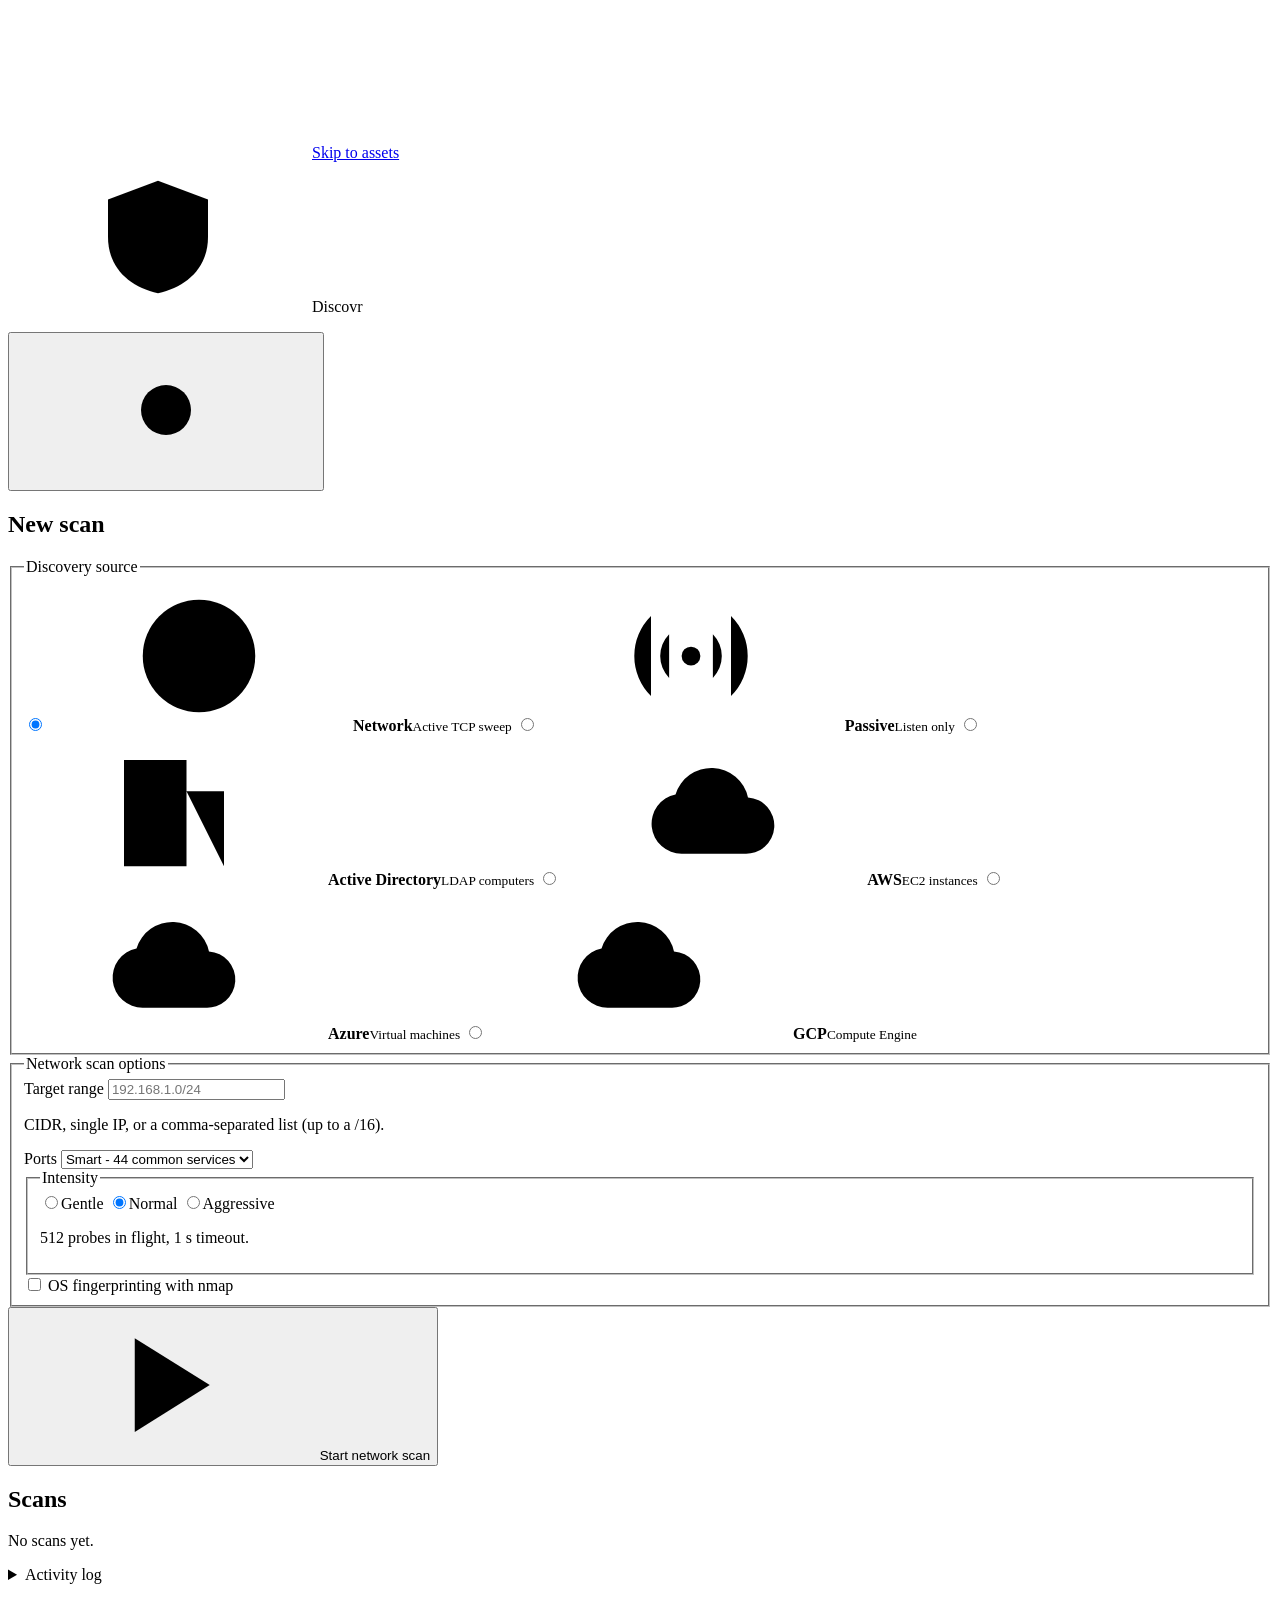
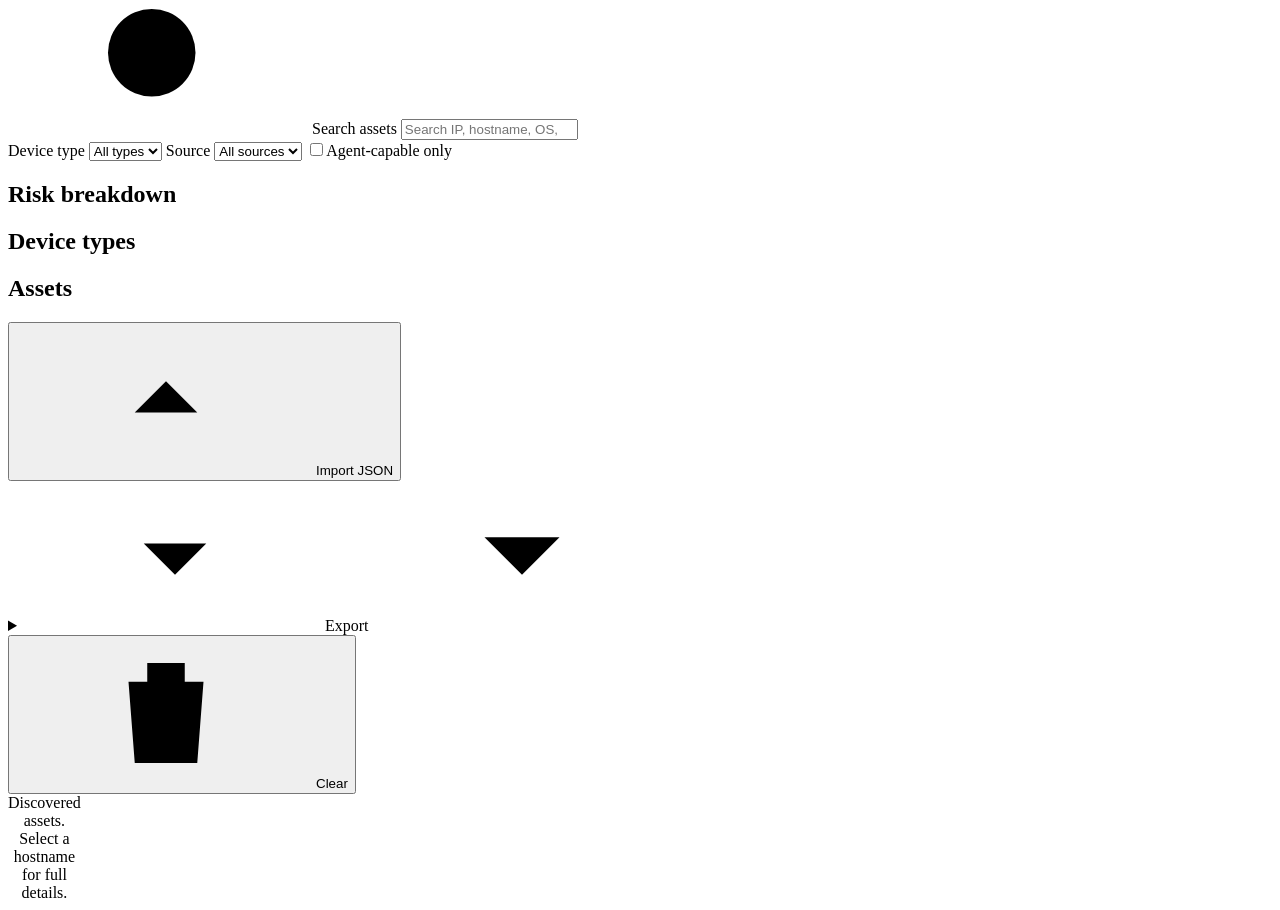
==== discovr/ui/index.html @ cfe08b39 "feat(ui): local web interface and REST API served by the binary Running `discovr` with no options (o" ====
<!doctype html>
<!--
  Discovr web UI. Served by discovr/server.py on 127.0.0.1 with a strict CSP:
  no inline scripts or style attributes - behaviour lives in app.js, looks in app.css.
  Works fully offline (no CDNs, fonts or trackers).
-->
<html lang="en">
<head>
  <meta charset="utf-8">
  <meta name="viewport" content="width=device-width, initial-scale=1">
  <meta name="color-scheme" content="dark light">
  <title>Discovr</title>
  <link rel="icon" href="/favicon.svg" type="image/svg+xml">
  <link rel="stylesheet" href="/app.css">
  <script src="/app.js" defer></script>
</head>
<body>
  <!-- Icon sprite: one consistent 24px / 2px-stroke family, referenced with <use>. -->
  <svg class="sprite" aria-hidden="true" focusable="false">
    <symbol id="i-logo" viewBox="0 0 24 24"><path d="M12 3l8 3v6c0 5-3.5 8-8 9-4.5-1-8-4-8-9V6z"/><circle cx="12" cy="11.5" r="3.5"/><path d="M12 11.5l2.5-2.5"/></symbol>
    <symbol id="i-network" viewBox="0 0 24 24"><circle cx="12" cy="12" r="9"/><circle cx="12" cy="12" r="5"/><path d="M12 12l5-5"/><circle cx="12" cy="12" r="1"/></symbol>
    <symbol id="i-passive" viewBox="0 0 24 24"><path d="M5.6 5.6a9 9 0 0 0 0 12.8M18.4 5.6a9 9 0 0 1 0 12.8M8.5 8.5a5 5 0 0 0 0 7M15.5 8.5a5 5 0 0 1 0 7"/><circle cx="12" cy="12" r="1.5"/></symbol>
    <symbol id="i-ad" viewBox="0 0 24 24"><path d="M4 21V4h10v17M14 9h6v12M8 8h2M8 12h2M8 16h2M3 21h18"/></symbol>
    <symbol id="i-cloud" viewBox="0 0 24 24"><path d="M7 19h10a4.5 4.5 0 0 0 .6-9A6 6 0 0 0 6 9.5 4.8 4.8 0 0 0 7 19z"/></symbol>
    <symbol id="i-play" viewBox="0 0 24 24"><path d="M7 4.5v15l12-7.5z"/></symbol>
    <symbol id="i-stop" viewBox="0 0 24 24"><rect x="6" y="6" width="12" height="12" rx="2"/></symbol>
    <symbol id="i-download" viewBox="0 0 24 24"><path d="M12 4v11M7 10l5 5 5-5M5 20h14"/></symbol>
    <symbol id="i-upload" viewBox="0 0 24 24"><path d="M12 20V9M7 14l5-5 5 5M5 4h14"/></symbol>
    <symbol id="i-trash" viewBox="0 0 24 24"><path d="M4 7h16M10 11v6M14 11v6M6 7l1 13h10l1-13M9 7V4h6v3"/></symbol>
    <symbol id="i-search" viewBox="0 0 24 24"><circle cx="11" cy="11" r="7"/><path d="M20 20l-4-4"/></symbol>
    <symbol id="i-x" viewBox="0 0 24 24"><path d="M18 6L6 18M6 6l12 12"/></symbol>
    <symbol id="i-sun" viewBox="0 0 24 24"><circle cx="12" cy="12" r="4"/><path d="M12 2v2M12 20v2M4.9 4.9l1.4 1.4M17.7 17.7l1.4 1.4M2 12h2M20 12h2M4.9 19.1l1.4-1.4M17.7 6.3l1.4-1.4"/></symbol>
    <symbol id="i-moon" viewBox="0 0 24 24"><path d="M20 14.5A8.5 8.5 0 1 1 9.5 4a6.5 6.5 0 0 0 10.5 10.5z"/></symbol>
    <symbol id="i-chevron" viewBox="0 0 24 24"><path d="M6 9l6 6 6-6"/></symbol>
    <symbol id="i-critical" viewBox="0 0 24 24"><path d="M8 3h8l5 5v8l-5 5H8l-5-5V8z"/><path d="M12 8v5M12 16.2v.1"/></symbol>
    <symbol id="i-high" viewBox="0 0 24 24"><path d="M12 3.5L2.5 20h19z"/><path d="M12 10v4M12 17.2v.1"/></symbol>
    <symbol id="i-medium" viewBox="0 0 24 24"><circle cx="12" cy="12" r="9"/><path d="M12 8v5M12 16.2v.1"/></symbol>
    <symbol id="i-low" viewBox="0 0 24 24"><circle cx="12" cy="12" r="9"/><path d="M8 12.5l3 3 5-6"/></symbol>
    <symbol id="i-agent" viewBox="0 0 24 24"><path d="M12 3l8 3v6c0 5-3.5 8-8 9-4.5-1-8-4-8-9V6z"/><path d="M9 12l2 2 4-4"/></symbol>
    <symbol id="i-globe" viewBox="0 0 24 24"><circle cx="12" cy="12" r="9"/><path d="M3 12h18M12 3a14 14 0 0 1 0 18M12 3a14 14 0 0 0 0 18"/></symbol>
    <symbol id="i-layers" viewBox="0 0 24 24"><path d="M12 3L3 8l9 5 9-5z"/><path d="M3 13l9 5 9-5"/></symbol>
    <symbol id="i-eye" viewBox="0 0 24 24"><path d="M2 12s3.5-7 10-7 10 7 10 7-3.5 7-10 7S2 12 2 12z"/><circle cx="12" cy="12" r="3"/></symbol>
    <symbol id="i-copy" viewBox="0 0 24 24"><rect x="9" y="9" width="11" height="11" rx="2"/><path d="M5 15V5a1 1 0 0 1 1-1h9"/></symbol>
    <symbol id="i-info" viewBox="0 0 24 24"><circle cx="12" cy="12" r="9"/><path d="M12 11v5M12 7.8v.1"/></symbol>
  </svg>

  <a class="skip-link" href="#assets-title">Skip to assets</a>

  <header class="topbar">
    <div class="brand">
      <svg class="icon brand-mark" aria-hidden="true"><use href="#i-logo"/></svg>
      <span class="brand-name">Discovr</span>
      <span class="brand-version" id="version"></span>
    </div>
    <ul class="host-facts" id="host-facts" aria-label="This computer"></ul>
    <button class="icon-btn" id="theme-toggle" type="button" aria-label="Switch to light theme">
      <svg class="icon" aria-hidden="true"><use href="#i-sun"/></svg>
    </button>
  </header>

  <div class="banner" id="offline-banner" role="alert" hidden>
    <svg class="icon" aria-hidden="true"><use href="#i-info"/></svg>
    Lost connection to Discovr. Is it still running in its terminal window?
  </div>

  <div class="layout">
    <!-- ============================================================ scan controls -->
    <aside class="side" aria-label="Scan controls">
      <section class="panel" aria-labelledby="scan-title">
        <h2 class="panel-title" id="scan-title">New scan</h2>
        <form id="scan-form" novalidate>
          <fieldset class="sources">
            <legend class="sr-only">Discovery source</legend>
            <label class="source"><input type="radio" name="kind" value="network" checked>
              <svg class="icon" aria-hidden="true"><use href="#i-network"/></svg>
              <span><b>Network</b><small>Active TCP sweep</small></span></label>
            <label class="source"><input type="radio" name="kind" value="passive">
              <svg class="icon" aria-hidden="true"><use href="#i-passive"/></svg>
              <span><b>Passive</b><small>Listen only</small></span></label>
            <label class="source"><input type="radio" name="kind" value="ad">
              <svg class="icon" aria-hidden="true"><use href="#i-ad"/></svg>
              <span><b>Active Directory</b><small>LDAP computers</small></span></label>
            <label class="source"><input type="radio" name="kind" value="aws">
              <svg class="icon" aria-hidden="true"><use href="#i-cloud"/></svg>
              <span><b>AWS</b><small>EC2 instances</small></span></label>
            <label class="source"><input type="radio" name="kind" value="azure">
              <svg class="icon" aria-hidden="true"><use href="#i-cloud"/></svg>
              <span><b>Azure</b><small>Virtual machines</small></span></label>
            <label class="source"><input type="radio" name="kind" value="gcp">
              <svg class="icon" aria-hidden="true"><use href="#i-cloud"/></svg>
              <span><b>GCP</b><small>Compute Engine</small></span></label>
          </fieldset>

          <!-- One fieldset per source; inactive ones are disabled so they are neither validated nor sent. -->
          <fieldset class="fields" data-kind="network">
            <legend class="sr-only">Network scan options</legend>
            <div class="field">
              <label for="f-target">Target range</label>
              <input id="f-target" name="target" autocomplete="off" spellcheck="false" placeholder="192.168.1.0/24" aria-describedby="h-target">
              <p class="hint" id="h-target">CIDR, single IP, or a comma-separated list (up to a /16).</p>
            </div>
            <div class="field">
              <label for="f-ports-mode">Ports</label>
              <select id="f-ports-mode" name="portsMode">
                <option value="smart">Smart - 44 common services</option>
                <option value="custom">Custom list…</option>
              </select>
            </div>
            <div class="field" id="custom-ports" hidden>
              <label for="f-ports">Custom ports</label>
              <input id="f-ports" name="ports" autocomplete="off" spellcheck="false" placeholder="22,80,443,8000-8100" aria-describedby="h-ports">
              <p class="hint" id="h-ports">Only these ports are probed.</p>
            </div>
            <fieldset class="field segmented">
              <legend>Intensity</legend>
              <div class="segments">
                <label><input type="radio" name="intensity" value="gentle"><span>Gentle</span></label>
                <label><input type="radio" name="intensity" value="normal" checked><span>Normal</span></label>
                <label><input type="radio" name="intensity" value="aggressive"><span>Aggressive</span></label>
              </div>
              <p class="hint" id="intensity-hint">512 probes in flight, 1 s timeout.</p>
            </fieldset>
            <label class="check"><input type="checkbox" name="osDetect" id="f-os-detect">
              <span>OS fingerprinting with nmap <small id="nmap-note"></small></span></label>
          </fieldset>

          <fieldset class="fields" data-kind="passive" hidden>
            <legend class="sr-only">Passive listening options</legend>
            <div class="field">
              <label for="f-iface">Interface</label>
              <select id="f-iface" name="iface"></select>
            </div>
            <div class="field">
              <label for="f-duration">Listen for (seconds)</label>
              <input id="f-duration" name="duration" type="number" inputmode="numeric" min="10" max="3600" value="120">
            </div>
            <p class="hint">Sends no packets. Learns devices from ARP, DHCP, mDNS, NetBIOS, LLMNR and SSDP.</p>
          </fieldset>

          <fieldset class="fields" data-kind="ad" hidden>
            <legend class="sr-only">Active Directory options</legend>
            <div class="field">
              <label for="f-domain">Domain <span class="req" aria-hidden="true">*</span></label>
              <input id="f-domain" name="domain" autocomplete="off" spellcheck="false" placeholder="corp.local" required>
            </div>
            <div class="field">
              <label for="f-username">Username <span class="req" aria-hidden="true">*</span></label>
              <input id="f-username" name="username" autocomplete="off" spellcheck="false" placeholder="user@corp.local" required>
            </div>
            <div class="field">
              <label for="f-password">Password <span class="req" aria-hidden="true">*</span></label>
              <div class="input-with-button">
                <input id="f-password" name="password" type="password" autocomplete="off" required>
                <button type="button" class="icon-btn" id="toggle-password" aria-label="Show password" aria-pressed="false">
                  <svg class="icon" aria-hidden="true"><use href="#i-eye"/></svg>
                </button>
              </div>
              <p class="hint">Sent only to the domain controller over TLS or NTLM. Never stored.</p>
            </div>
            <div class="field">
              <label for="f-dc">Domain controller <small>(optional)</small></label>
              <input id="f-dc" name="dc" autocomplete="off" spellcheck="false" placeholder="dc01.corp.local">
            </div>
            <label class="check"><input type="checkbox" name="ldaps"><span>Use LDAPS (port 636)</span></label>
          </fieldset>

          <fieldset class="fields" data-kind="aws" hidden>
            <legend class="sr-only">AWS options</legend>
            <div class="field">
              <label for="f-profile">Profile <small>(optional)</small></label>
              <input id="f-profile" name="profile" autocomplete="off" spellcheck="false" placeholder="Default credential chain">
            </div>
            <div class="field">
              <label for="f-region">Region</label>
              <input id="f-region" name="region" autocomplete="off" spellcheck="false" value="all" aria-describedby="h-region">
              <p class="hint" id="h-region">"all" scans every region enabled on the account.</p>
            </div>
            <p class="hint">Uses <code>aws configure</code> / <code>aws sso login</code> or environment credentials.</p>
          </fieldset>

          <fieldset class="fields" data-kind="azure" hidden>
            <legend class="sr-only">Azure options</legend>
            <div class="field">
              <label for="f-subscription">Subscription ID <small>(optional)</small></label>
              <input id="f-subscription" name="subscription" autocomplete="off" spellcheck="false" placeholder="All enabled subscriptions">
            </div>
            <p class="hint">Uses your <code>az login</code> session, a managed identity, or AZURE_* environment variables.</p>
          </fieldset>

          <fieldset class="fields" data-kind="gcp" hidden>
            <legend class="sr-only">GCP options</legend>
            <div class="field">
              <label for="f-project">Project ID <small>(optional)</small></label>
              <input id="f-project" name="project" autocomplete="off" spellcheck="false" placeholder="From your credentials">
            </div>
            <div class="field">
              <label for="f-zone">Zone <small>(optional)</small></label>
              <input id="f-zone" name="zone" autocomplete="off" spellcheck="false" placeholder="All zones">
            </div>
            <div class="field">
              <label for="f-keyfile">Service-account key file <small>(optional)</small></label>
              <input id="f-keyfile" name="credentialsFile" autocomplete="off" spellcheck="false" placeholder="C:\keys\discovr.json">
            </div>
            <p class="hint">Without a key file, uses <code>gcloud auth application-default login</code>.</p>
          </fieldset>

          <p class="callout" id="kind-warning" role="note" hidden></p>
          <p class="form-error" id="form-error" role="alert" hidden></p>
          <button class="btn primary block" type="submit" id="start-btn">
            <svg class="icon" aria-hidden="true"><use href="#i-play"/></svg>
            <span id="start-label">Start network scan</span>
          </button>
        </form>
      </section>

      <section class="panel" aria-labelledby="jobs-title">
        <h2 class="panel-title" id="jobs-title">Scans</h2>
        <ol class="jobs" id="jobs" aria-live="polite"></ol>
        <p class="muted" id="jobs-empty">No scans yet.</p>
        <details class="log">
          <summary>Activity log</summary>
          <pre id="log" tabindex="0"></pre>
        </details>
      </section>
    </aside>

    <!-- ============================================================ results -->
    <main class="main" id="main">
      <section class="filters" aria-label="Filters">
        <label class="search">
          <svg class="icon" aria-hidden="true"><use href="#i-search"/></svg>
          <span class="sr-only">Search assets</span>
          <input id="search" type="search" placeholder="Search IP, hostname, OS, port, MAC… ( / )" autocomplete="off" spellcheck="false">
        </label>
        <div class="risk-filter" role="group" aria-label="Risk filter" id="risk-filter"></div>
        <label class="select-wrap"><span class="sr-only">Device type</span>
          <select id="type-filter"><option value="">All types</option></select></label>
        <label class="select-wrap"><span class="sr-only">Source</span>
          <select id="source-filter"><option value="">All sources</option></select></label>
        <label class="switch"><input type="checkbox" id="agent-only"><span>Agent-capable only</span></label>
        <button class="btn ghost" type="button" id="reset-filters" hidden>Reset filters</button>
      </section>

      <section class="kpis" aria-label="Summary" id="kpis"></section>

      <section class="insights">
        <div class="card" aria-labelledby="risk-title">
          <h2 class="card-title" id="risk-title">Risk breakdown</h2>
          <ul class="bars" id="risk-bars"></ul>
        </div>
        <div class="card" aria-labelledby="types-title">
          <h2 class="card-title" id="types-title">Device types</h2>
          <ul class="bars" id="type-bars"></ul>
        </div>
      </section>

      <section class="card table-card" aria-labelledby="assets-title">
        <div class="table-head">
          <h2 class="card-title" id="assets-title" tabindex="-1">Assets <span class="count" id="asset-count"></span></h2>
          <div class="table-actions">
            <input type="file" id="import-file" accept=".json,application/json" hidden>
            <button class="btn ghost" type="button" id="import-btn">
              <svg class="icon" aria-hidden="true"><use href="#i-upload"/></svg>Import JSON</button>
            <details class="menu" id="export-menu">
              <summary class="btn"><svg class="icon" aria-hidden="true"><use href="#i-download"/></svg>Export
                <svg class="icon chevron" aria-hidden="true"><use href="#i-chevron"/></svg></summary>
              <div class="menu-list">
                <button type="button" data-format="csv">CSV spreadsheet</button>
                <button type="button" data-format="json">JSON (re-importable)</button>
                <button type="button" data-format="html">HTML report</button>
              </div>
            </details>
            <button class="btn ghost danger" type="button" id="clear-btn">
              <svg class="icon" aria-hidden="true"><use href="#i-trash"/></svg>Clear</button>
          </div>
        </div>
        <div class="table-wrap">
          <table class="assets">
            <caption class="sr-only">Discovered assets. Select a hostname for full details.</caption>
            <thead><tr id="table-header"></tr></thead>
            <tbody id="rows"></tbody>
          </table>
        </div>
        <div class="empty" id="empty" hidden></div>
        <div class="more" id="more" hidden>
          <button class="btn ghost" type="button" id="more-btn">Show more</button>
        </div>
      </section>
    </main>
  </div>

  <!-- Asset details: a native modal dialog gives focus trapping and Escape-to-close for free. -->
  <dialog class="drawer" id="detail" aria-labelledby="detail-title">
    <div class="drawer-head">
      <div>
        <h2 id="detail-title"></h2>
        <p class="mono muted" id="detail-sub"></p>
      </div>
      <button class="icon-btn" type="button" id="detail-close" aria-label="Close details">
        <svg class="icon" aria-hidden="true"><use href="#i-x"/></svg>
      </button>
    </div>
    <div class="drawer-body" id="detail-body"></div>
    <div class="drawer-foot">
      <button class="btn ghost" type="button" id="detail-copy">
        <svg class="icon" aria-hidden="true"><use href="#i-copy"/></svg>Copy as JSON</button>
    </div>
  </dialog>

  <dialog class="confirm" id="confirm" aria-labelledby="confirm-title">
    <form method="dialog">
      <h2 id="confirm-title">Clear all assets?</h2>
      <p id="confirm-text">This removes every asset from this session. Saved reports are not affected.</p>
      <div class="confirm-actions">
        <button class="btn ghost" value="cancel" autofocus>Cancel</button>
        <button class="btn danger-solid" value="ok">Clear assets</button>
      </div>
    </form>
  </dialog>

  <section class="auth-gate" id="auth-gate" hidden>
    <svg class="icon brand-mark" aria-hidden="true"><use href="#i-logo"/></svg>
    <h1>Open Discovr from its link</h1>
    <p>For your security this page needs the private session link printed in the terminal
      where Discovr is running (it looks like <code>http://127.0.0.1:PORT/#token=…</code>).</p>
  </section>

  <div class="toasts" id="toasts" role="status" aria-live="polite"></div>
</body>
</html>
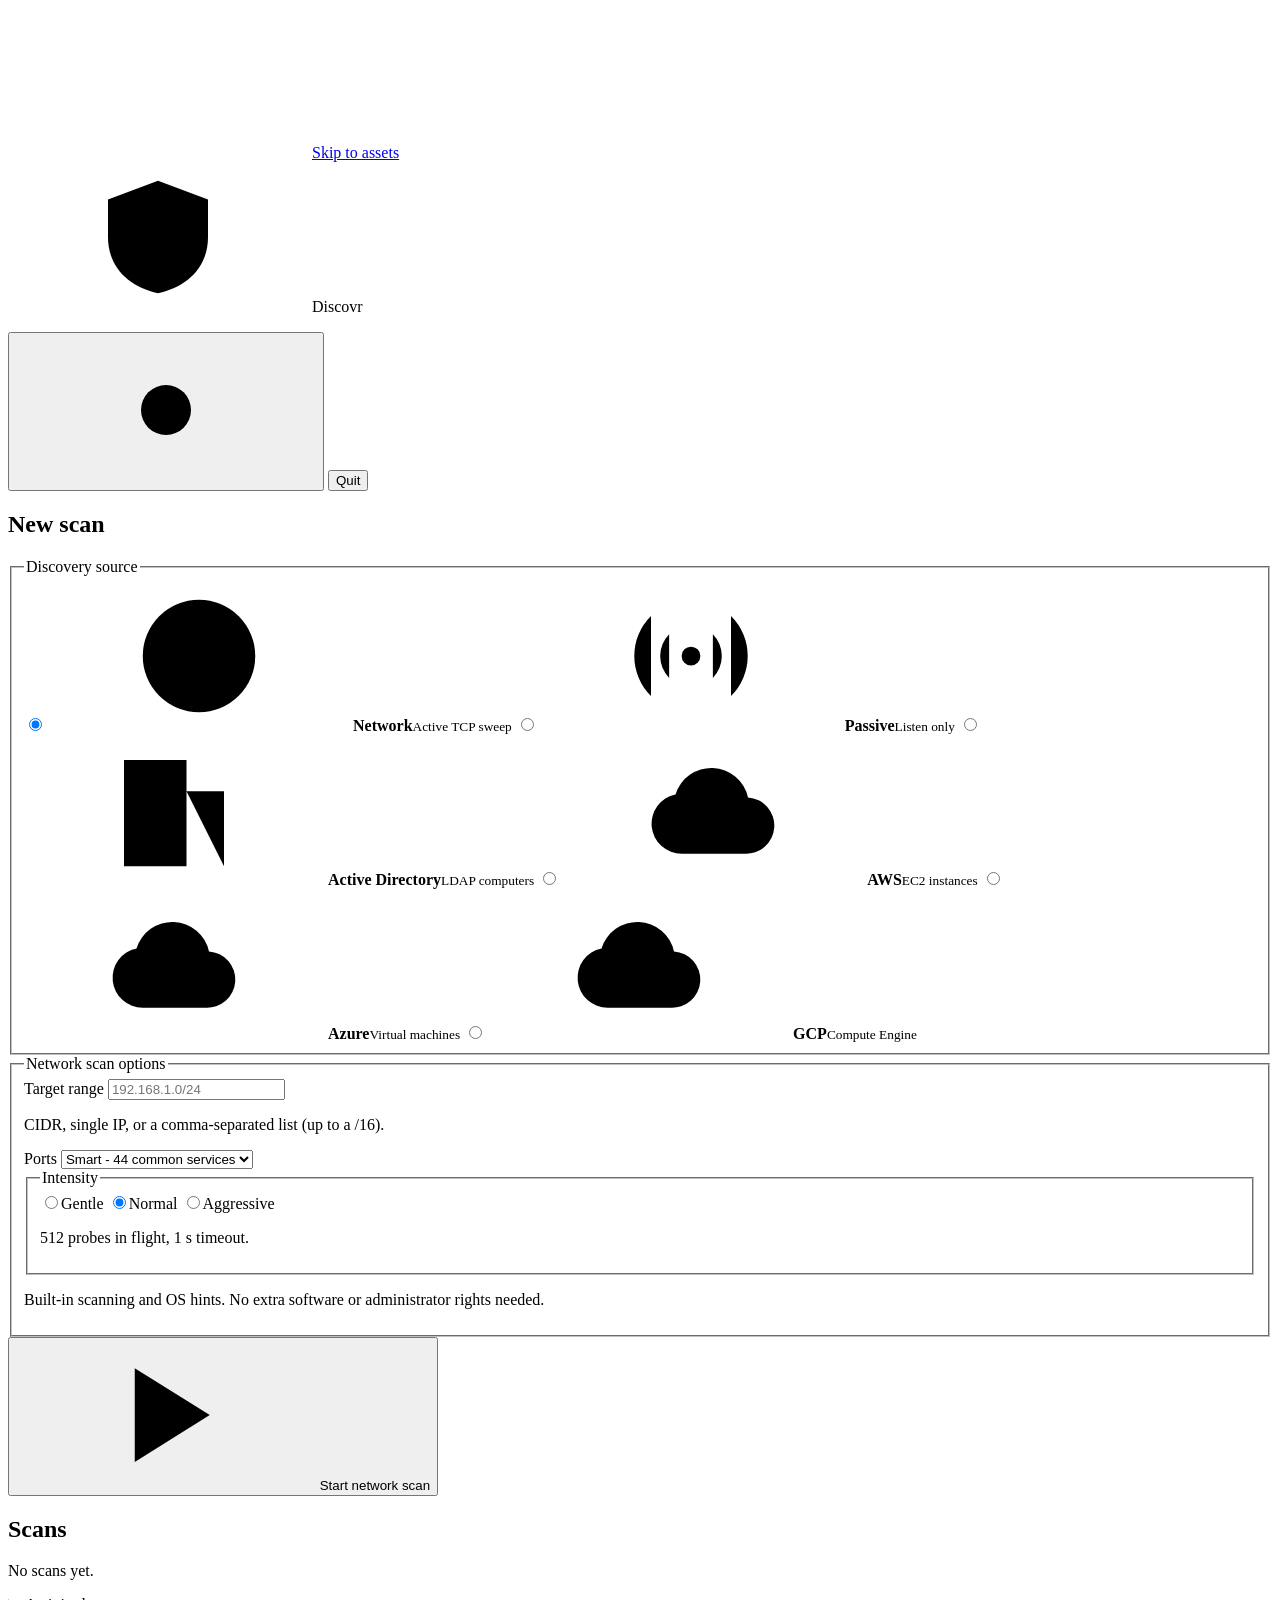
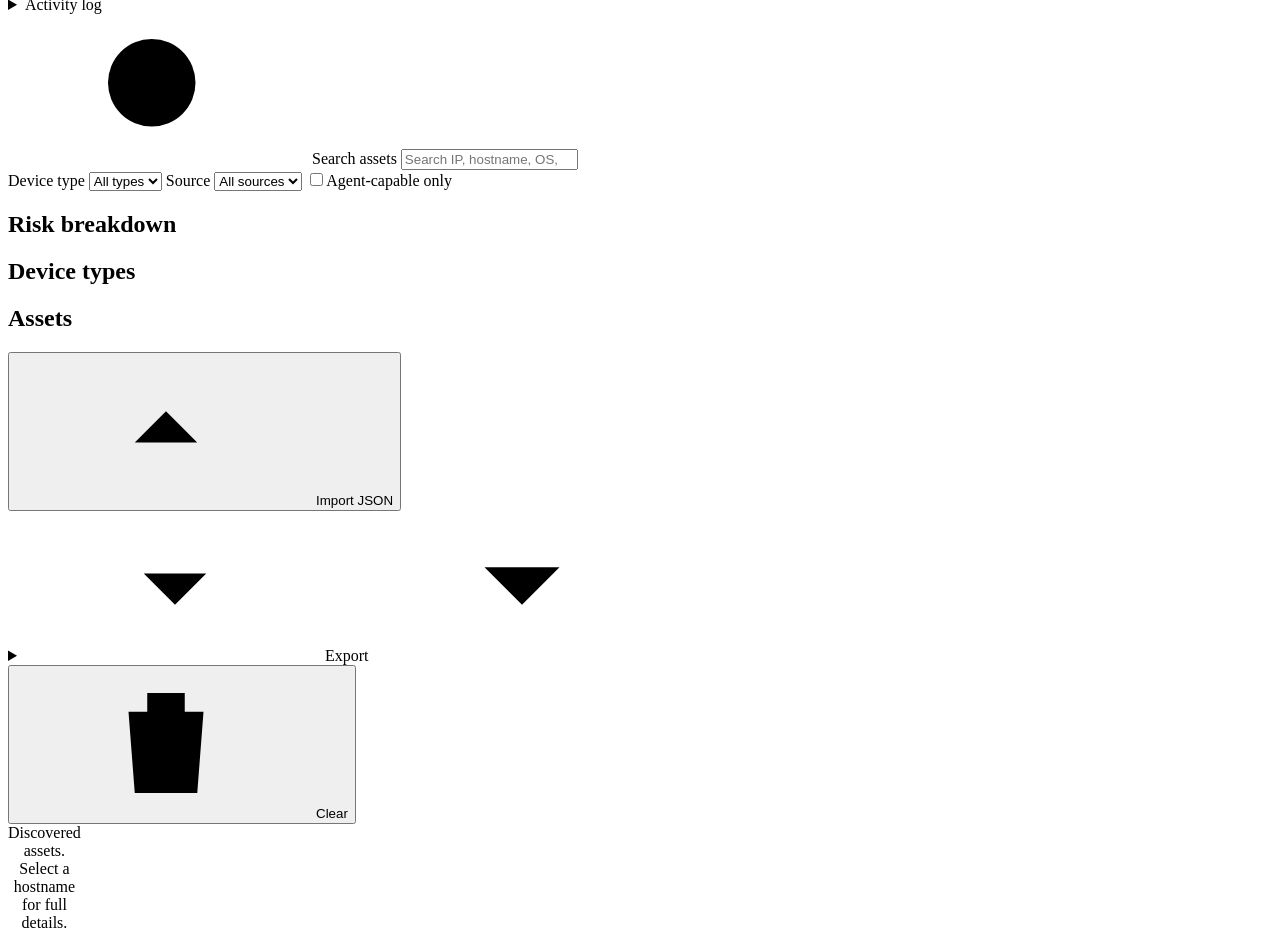
==== commit 33cf226f: "feat: ship double-click USB apps without external discovery tools" ====
--- a/discovr/ui/index.html
+++ b/discovr/ui/index.html
@@ -56,11 +56,12 @@
     <button class="icon-btn" id="theme-toggle" type="button" aria-label="Switch to light theme">
       <svg class="icon" aria-hidden="true"><use href="#i-sun"/></svg>
     </button>
+    <button class="btn ghost" id="quit-btn" type="button" title="Quit before unplugging your USB drive">Quit</button>
   </header>
 
   <div class="banner" id="offline-banner" role="alert" hidden>
     <svg class="icon" aria-hidden="true"><use href="#i-info"/></svg>
-    Lost connection to Discovr. Is it still running in its terminal window?
+    Lost connection to Discovr. Reopen the app from its icon if it has stopped.
   </div>
 
   <div class="layout">
@@ -120,21 +121,17 @@
               </div>
               <p class="hint" id="intensity-hint">512 probes in flight, 1 s timeout.</p>
             </fieldset>
-            <label class="check"><input type="checkbox" name="osDetect" id="f-os-detect">
-              <span>OS fingerprinting with nmap <small id="nmap-note"></small></span></label>
+            <p class="hint">Built-in scanning and OS hints. No extra software or administrator rights needed.</p>
           </fieldset>
 
           <fieldset class="fields" data-kind="passive" hidden>
             <legend class="sr-only">Passive listening options</legend>
-            <div class="field">
-              <label for="f-iface">Interface</label>
-              <select id="f-iface" name="iface"></select>
-            </div>
+            <p class="hint">Watches the OS neighbour cache across local interfaces. No installation, admin rights or packets sent. Cached entries may be stale; silent devices may be missing.</p>
             <div class="field">
               <label for="f-duration">Listen for (seconds)</label>
               <input id="f-duration" name="duration" type="number" inputmode="numeric" min="10" max="3600" value="120">
             </div>
-            <p class="hint">Sends no packets. Learns devices from ARP, DHCP, mDNS, NetBIOS, LLMNR and SSDP.</p>
+            <p class="hint">Provides IP/MAC evidence. Use Network, Active Directory or cloud discovery for more detail.</p>
           </fieldset>
 
           <fieldset class="fields" data-kind="ad" hidden>
@@ -155,11 +152,16 @@
                   <svg class="icon" aria-hidden="true"><use href="#i-eye"/></svg>
                 </button>
               </div>
-              <p class="hint">Sent only to the domain controller over TLS or NTLM. Never stored.</p>
+              <p class="hint">Only sent inside a verified TLS channel, otherwise NTLM is used. Never stored.</p>
             </div>
             <div class="field">
               <label for="f-dc">Domain controller <small>(optional)</small></label>
               <input id="f-dc" name="dc" autocomplete="off" spellcheck="false" placeholder="dc01.corp.local">
+            </div>
+            <div class="field">
+              <label for="f-cafile">Domain CA certificate <small>(optional)</small></label>
+              <input id="f-cafile" name="caFile" autocomplete="off" spellcheck="false" placeholder="C:\certs\corp-root-ca.pem" aria-describedby="h-cafile">
+              <p class="hint" id="h-cafile">PEM file used to verify the domain controller. Without it the system trust store is used.</p>
             </div>
             <label class="check"><input type="checkbox" name="ldaps"><span>Use LDAPS (port 636)</span></label>
           </fieldset>
@@ -175,7 +177,13 @@
               <input id="f-region" name="region" autocomplete="off" spellcheck="false" value="all" aria-describedby="h-region">
               <p class="hint" id="h-region">"all" scans every region enabled on the account.</p>
             </div>
-            <p class="hint">Uses <code>aws configure</code> / <code>aws sso login</code> or environment credentials.</p>
+            <details open><summary>Credentials for this scan</summary>
+              <div class="field"><label for="f-access-key">Access key ID</label><input id="f-access-key" name="accessKey" autocomplete="off"></div>
+              <div class="field"><label for="f-secret-key">Secret access key</label><input id="f-secret-key" name="secretKey" type="password" autocomplete="off"></div>
+              <div class="field"><label for="f-session-token">Session token (temporary credentials)</label><input id="f-session-token" name="sessionToken" type="password" autocomplete="off"></div>
+              <p class="hint">Used in memory for this scan only. Prefer temporary credentials with read-only permissions.</p>
+            </details>
+            <p class="hint">Or use an existing AWS profile, SSO login or environment credentials.</p>
           </fieldset>
 
           <fieldset class="fields" data-kind="azure" hidden>
@@ -184,7 +192,13 @@
               <label for="f-subscription">Subscription ID <small>(optional)</small></label>
               <input id="f-subscription" name="subscription" autocomplete="off" spellcheck="false" placeholder="All enabled subscriptions">
             </div>
-            <p class="hint">Uses your <code>az login</code> session, a managed identity, or AZURE_* environment variables.</p>
+            <details open><summary>Credentials for this scan</summary>
+              <div class="field"><label for="f-tenant-id">Tenant ID</label><input id="f-tenant-id" name="tenantId" autocomplete="off"></div>
+              <div class="field"><label for="f-client-id">Application (client) ID</label><input id="f-client-id" name="clientId" autocomplete="off"></div>
+              <div class="field"><label for="f-client-secret">Client secret</label><input id="f-client-secret" name="clientSecret" type="password" autocomplete="off"></div>
+              <p class="hint">Use an application with Reader access. Credentials remain in memory for this scan only.</p>
+            </details>
+            <p class="hint">Existing credentials or managed identity can also be used.</p>
           </fieldset>
 
           <fieldset class="fields" data-kind="gcp" hidden>
@@ -201,7 +215,7 @@
               <label for="f-keyfile">Service-account key file <small>(optional)</small></label>
               <input id="f-keyfile" name="credentialsFile" autocomplete="off" spellcheck="false" placeholder="C:\keys\discovr.json">
             </div>
-            <p class="hint">Without a key file, uses <code>gcloud auth application-default login</code>.</p>
+            <p class="hint">Enter the path to your service-account JSON key, or use existing application credentials. No provider tools need installing.</p>
           </fieldset>
 
           <p class="callout" id="kind-warning" role="note" hidden></p>
@@ -320,9 +334,23 @@
 
   <section class="auth-gate" id="auth-gate" hidden>
     <svg class="icon brand-mark" aria-hidden="true"><use href="#i-logo"/></svg>
-    <h1>Open Discovr from its link</h1>
-    <p>For your security this page needs the private session link printed in the terminal
-      where Discovr is running (it looks like <code>http://127.0.0.1:PORT/#token=…</code>).</p>
+    <h1>Open Discovr from its app icon</h1>
+    <p>Double-click Discovr on your USB drive. It opens an authorised dashboard automatically.</p>
+  </section>
+
+  <dialog class="confirm" id="quit-confirm" aria-labelledby="quit-title">
+    <form method="dialog">
+      <h2 id="quit-title">Quit Discovr?</h2>
+      <p>Export any results you want to keep first. Quitting stops scans and clears this session.</p>
+      <div class="confirm-actions">
+        <button class="btn ghost" value="cancel" autofocus>Keep working</button>
+        <button class="btn danger-solid" value="ok">Quit Discovr</button>
+      </div>
+    </form>
+  </dialog>
+  <section class="auth-gate" id="quit-gate" hidden>
+    <h1>Discovr has stopped</h1>
+    <p>You can close this tab and eject your USB drive using your computer's eject option.</p>
   </section>
 
   <div class="toasts" id="toasts" role="status" aria-live="polite"></div>
